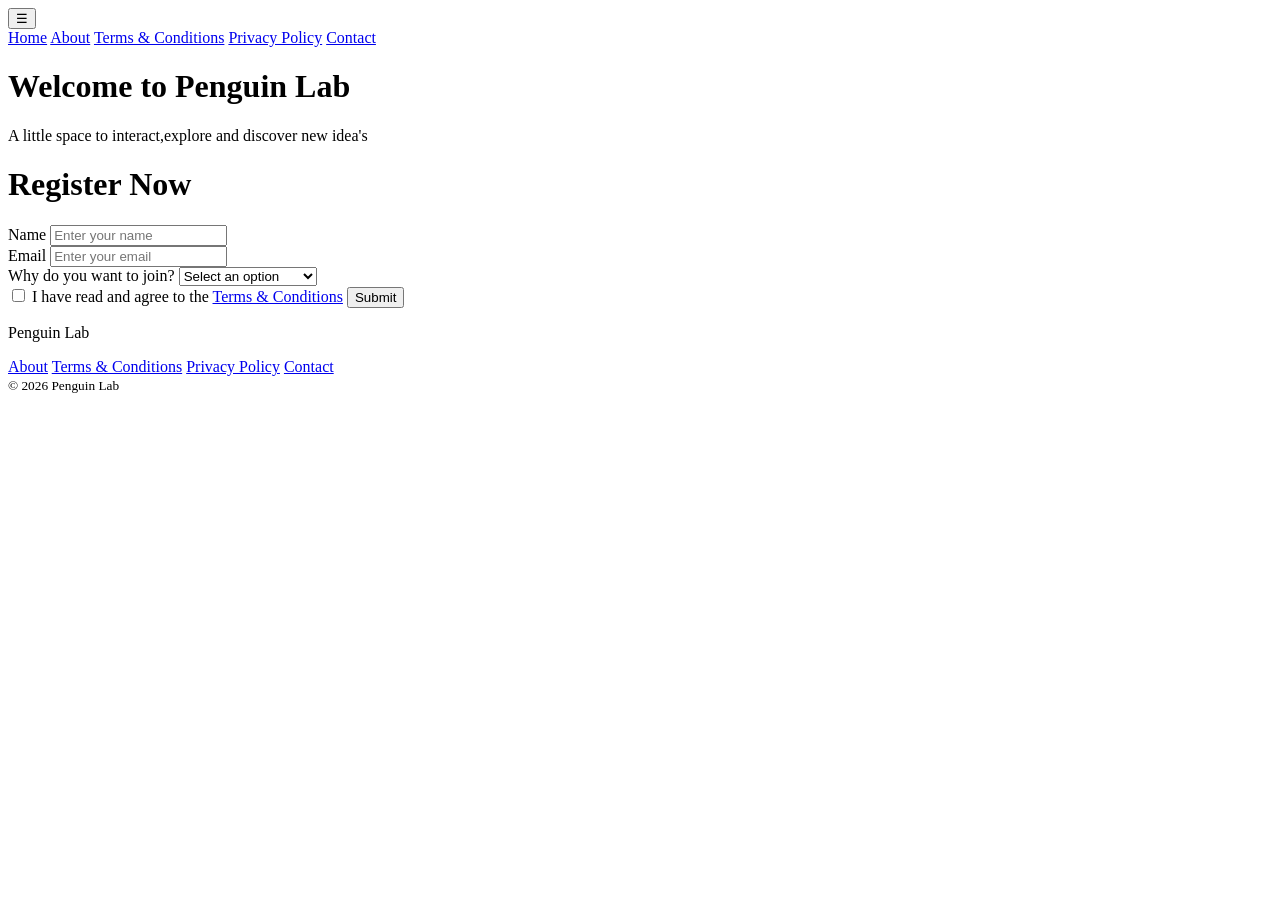
==== index.html @ 697fa733 "Add files via upload" ====
<!DOCTYPE html> 
<html lang="en">
<head>
  <meta charset="UTF-8">
  <meta name="viewport" content="width=device-width, initial-scale=1.0">
  <link rel="stylesheet" href="css/index.css">
  <title>My project</title>
</head>
<body class="home-page">

 <nav class="navbar">
  <button class="menu-button" onclick="toggleMenu()">☰</button>

  <div class="menu-links" id="menuLinks">
    <a href="index.html">Home</a>
    <a href="about.html">About</a>
    <a href="terms.html">Terms & Conditions</a>
    <a href="privacy.html">Privacy Policy</a>
    <a href="contact.html">Contact</a>
  </div>
</nav>
  
  <header>
    <h1>Welcome to Penguin Lab</h1>
    <p>A little space to interact,explore and discover new idea's</p>
  </header>
  
  <main class="register-card">
    <h1>Register Now</h1>
     <form>

      <div class="form-group">
        <label for="name">Name</label>
        <input
          type="text"
          id="name"
          name="name"
          placeholder="Enter your name"
          required
        >
      </div>

      <div class="form-group">
        <label for="email">Email</label>
        <input
          type="email"
          id="email"
          name="email"
          placeholder="Enter your email"
          required
        >
      </div>

      <div class="form-group">
        <label for="reason">Why do you want to join?</label>

        <select id="reason" name="reason">
          <option value="">Select an option</option>
          <option value="learning">Learning</option>
          <option value="exploring">Just exploring</option>
          <option value="curiosity">Curiosity</option>
          <option value="looking-around">Just looking around</option>
          <option value="other">Other</option>
        </select>
      </div>
       
      <label class="terms-check">
  <input type="checkbox" required>
  I have read and agree to the
  <a href="terms.html">Terms & Conditions</a>
</label>

      <button type="submit">Submit</button>

    </form>
  </main>
  <div class="hole"></div>
  <div class="penguin">

  <div class="body">
    <div class="tummy"></div>
  </div>

  <div class="wing left"></div>
  <div class="wing right"></div>

  <div class="head">
    <div class="face">
      <div class="eye left"></div>
      <div class="eye right"></div>
      <div class="beak"></div>
    </div>
  </div>

  <div class="foot left"></div>
  <div class="foot right"></div>

</div>
  <footer>
  <p>Penguin Lab</p>

  <div class="footer-links">
    <a href="about.html">About</a>
    <a href="terms.html">Terms & Conditions</a>
    <a href="privacy.html">Privacy Policy</a>
    <a href="contact.html">Contact</a>
  </div>

  <small>© 2026 Penguin Lab</small>
</footer>
  <script>
  setTimeout(() => {
    document.body.classList.remove("home-page");
  }, 11000);
</script>
  <script>
  function toggleMenu() {
    document.getElementById("menuLinks").classList.toggle("show");
  }
</script>
</body>
</html>
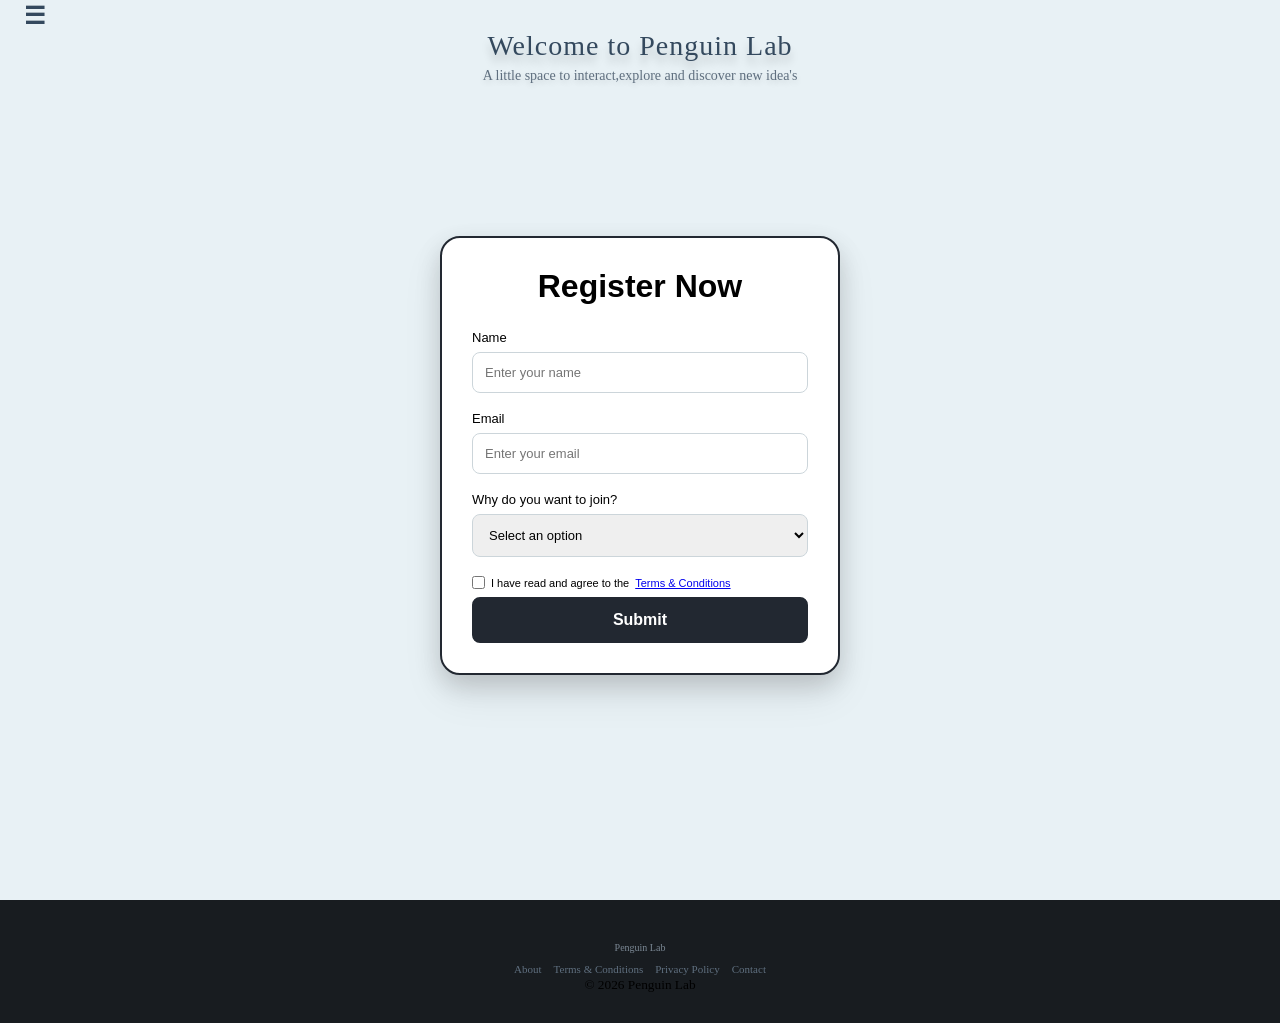
==== commit c91a6625: "Add files via upload" ====
--- a/index.html
+++ b/index.html
@@ -3,7 +3,7 @@
 <head>
   <meta charset="UTF-8">
   <meta name="viewport" content="width=device-width, initial-scale=1.0">
-  <link rel="stylesheet" href="css/index.css">
+  <link rel="stylesheet" href="style.css">
   <title>My project</title>
 </head>
 <body class="home-page">
--- a/style.css
+++ b/style.css
@@ -0,0 +1,548 @@
+@import url('https://fonts.googleapis.com/css2?family=Poppins:wght@400;500;600;700&display=swap');
+@import url('https://fonts.googleapis.com/css2?family=Playfair+Display:wght@300;400&display=swap');
+
+* {
+  box-sizing: border-box;
+}
+
+body {
+  margin: 0;
+  min-height: 100vh;
+
+  display: flex;
+  justify-content: center;
+  align-items: center;
+  
+  background: #e8f1f5;
+  font-family: 'Poppins', sans-serif;
+}
+
+.home-page {
+  overflow: hidden;
+}
+
+.navbar {
+  position: absolute;
+  top: -10px;
+  left: 35px;
+  z-index: 100;
+  opacity: 0;
+  animation: menuAppear 1s ease-out 6.5s forwards; 
+  transform: translateX(-50%);
+}
+
+@keyframes menuAppear {
+  from {
+    opacity: 0;
+  }
+
+  to {
+    opacity: 1;
+  }
+}
+
+footer {
+  position: absolute;
+  top: 100vh;
+  width: 100%;
+  box-sizing: border-box;
+  background: #181c20;
+  text-align: center;
+  padding: 30px 10px;
+  font-family: 'Playfair Display', serif;
+}
+
+.footer-links {
+  display: flex;
+  justify-content: center;
+  flex-wrap: wrap;
+  gap: 12px;
+}
+
+.footer-links a {
+  text-decoration: none;
+  font-size: 11px;
+  color: #5f6f7f;
+}
+
+.footer-links a:hover {
+  color: #34495e;
+}
+
+footer p {
+  margin-top: 12px;
+  font-size: 10px;
+  color: #7a8793;
+}
+
+.menu-button {
+  background: none;
+  border: none;
+  font-size: 24px;
+  cursor: pointer;
+  color: #34495e;
+}
+
+.menu-links {
+  display: none;
+  flex-direction: column;
+  gap: 10px;
+  position: absolute;
+  left: 35px;
+  top: 0;
+  
+  margin-top: 8px;
+  padding: 12px;
+
+  background: white;
+  border-radius: 12px;
+
+  box-shadow: 0 8px 20px rgba(0, 0, 0, 0.12);
+}
+
+.menu-links a {
+  text-decoration: none;
+  font-family: 'Playfair Display', serif;
+  font-size: 12px;
+  color: #5f6f7f;
+}
+
+.menu-links a:hover {
+  color: #34495e;
+}
+
+.menu-links.show {
+  display: flex;
+}
+
+header {
+  text-align: center;
+  position: absolute;
+  top: 30px;
+  left: 50%;
+  transform: translateX(-50%);
+  width: 90%;
+  opacity: 0;
+  animation: headerFade 1.5s ease-in-out 8.5s forwards;
+}
+
+header h1 {
+  font-family: 'Playfair Display', serif;
+  font-size: 28px;
+  font-weight: 300;
+  margin: 0 0 4px;
+  letter-spacing: 1px;
+  text-shadow: 0 8px 8px rgba(0, 0, 0, 0.18);
+  color: #34495e;
+  
+}
+
+@keyframes headerFade {
+  from {
+    opacity: 0;
+  }
+
+  to {
+    opacity: 1;
+  }
+}
+
+header p {
+  font-family: 'Playfair Display', serif;
+  font-size: 14px;
+  font-weight: 300;
+  margin: 0;
+  line-height: 1.4;
+  text-shadow: 0 3px 6px rgba(0, 0, 0, 0.14);
+  color: #5f6f7f;
+  opacity: 0;
+  animation: headerFade 1.5s ease-in-out 9.3s forwards;
+}
+
+.form-group label {
+  font-size: 13px;
+  font-weight: 400;
+}
+
+.form-group input,
+.form-group select {
+  font-size: 13px;
+}
+
+.terms-check {
+  display: inline-flex;
+  align-items: center;
+  gap: 6px;
+  font-size: 11px;
+  font-weight: 400;
+  line-height: 1.3;
+}
+
+.terms-check input {
+  margin: 0;
+  width: 13px;
+  height: 13px;
+  flex-shrink: 0;
+}
+
+.terms-check a {
+  font-size: 11px;
+}
+
+.register-card {
+  width: 90%;
+  max-width: 400px;
+
+  padding: 30px;
+
+  background: white;
+
+  border: 2px solid #222831;
+  border-radius: 20px;
+
+  box-shadow:
+    0 10px 25px rgba(0, 0, 0, 0.15),
+    0 20px 40px rgba(0, 0, 0, 0.08);
+
+  position: absolute;
+
+  left: 50%;
+  bottom: -500px;
+
+  transform: translateX(-50%);
+
+  animation: cardPop 1s ease-out 6.5s forwards;
+
+  overflow: hidden;
+}
+
+.register-card::after {
+  content: "";
+
+  position: absolute;
+
+  top: -50%;
+  left: -100%;
+
+  width: 45%;
+  height: 200%;
+
+  background: linear-gradient(
+    120deg,
+    transparent,
+    rgba(255, 255, 255, 0.08),
+    rgba(180, 140, 255, 0.18),
+    rgba(120, 200, 255, 0.16),
+    rgba(255, 180, 220, 0.15),
+    rgba(255, 255, 255, 0.08),
+    transparent
+  );
+
+  transform: rotate(20deg);
+
+  pointer-events: none;
+
+  animation: rainbowShimmer 2.2s ease-in-out 7.5s forwards;
+}
+
+@keyframes rainbowShimmer {
+
+  from {
+    left: -100%;
+  }
+
+  to {
+    left: 150%;
+  }
+
+}
+
+@keyframes cardPop {
+
+  0% {
+    bottom: -500px;
+    transform: translateX(-50%) scale(0.8);
+  }
+
+  65% {
+    bottom: 25%;
+    transform: translateX(-50%) scale(1.05);
+  }
+
+  80% {
+    bottom: 27%;
+    transform: translateX(-50%) scale(0.98);
+  }
+
+  90% {
+    bottom: 24%;
+    transform: translateX(-50%) scale(1.01);
+  }
+
+  100% {
+    bottom: 25%;
+    transform: translateX(-50%) scale(1);
+  }
+
+}
+
+h1 {
+  text-align: center;
+  margin-top: 0;
+  margin-bottom: 25px;
+}
+
+label {
+  display: block;
+  margin-bottom: 7px;
+  font-weight: bold;
+}
+
+input,
+select {
+  width: 100%;
+  padding: 12px;
+  margin-bottom: 18px;
+
+  border: 1px solid #ccd5da;
+  border-radius: 8px;
+
+  font-size: 15px;
+}
+
+button {
+  width: 100%;
+  padding: 12px;
+
+  border: 2px solid #222831;
+  border-radius: 8px;
+
+  background: #222831;
+  color: white;
+
+  font-size: 16px;
+  font-weight: bold;
+
+  cursor: pointer;
+}
+
+.hole {
+  position: absolute;
+
+  bottom: 40px;
+  left: 50%;
+
+  width: 90px;
+  height: 25px;
+
+  transform: translateX(-50%);
+
+  background: #17191c;
+
+  border-radius: 50%;
+
+  box-shadow:
+    0 8px 12px rgba(0, 0, 0, 0.25);
+
+  animation: holeExpand 0.5s ease-out 6s forwards, holeDisappear 0.3s ease-out 7.3s forwards;
+}
+
+@keyframes holeExpand {
+
+  0% {
+    transform: translateX(-50%) scale(1);
+  }
+
+  50% {
+    transform: translateX(-50%) scale(1.3);
+  }
+
+  100% {
+    transform: translateX(-50%) scale(1);
+  }
+
+}
+
+@keyframes holeDisappear {
+
+  from {
+    opacity: 1;
+    transform: translateX(-50%) scale(1);
+  }
+
+  to {
+    opacity: 0;
+    transform: translateX(-50%) scale(0);
+  }
+
+}
+
+.penguin {
+  position: absolute;
+
+  width: 170px;
+  height: 100px;
+
+  left: -130px;
+  bottom: 10px;
+
+  transform: scale(0.55);
+  transform-origin: center;
+
+  animation: penguinSlide 4s ease-out forwards, enterHole 2s ease-in 4s forwards;
+}
+
+@keyframes penguinSlide {
+  from {
+    left: -130px;
+  }
+
+  to {
+    left: 30px;
+  }
+}
+
+@keyframes enterHole {
+
+  0% {
+    left: 30px;
+    opacity: 1;
+  }
+
+  80% {
+    left: calc(50% - 45px);
+    opacity: 0;
+  }
+
+  100% {
+    left: calc(50% - 45px);
+    opacity: 0;
+  }
+}
+
+.penguin .body {
+  position: absolute;
+
+  width: 105px;
+  height: 65px;
+
+  left: 20px;
+  top: 20px;
+
+  background: #222;
+  border-radius: 45% 50% 45% 50%;
+}
+
+.penguin .tummy {
+  display: none;
+}
+
+.penguin .head {
+  position: absolute;
+
+  width: 62px;
+  height: 62px;
+
+  left: 100px;
+  top: 5px;
+
+  background: #222;
+
+  border-radius: 50%;
+}
+
+.penguin .face {
+  position: absolute;
+
+  width: 44px;
+  height: 38px;
+
+  left: 8px;
+  top: 12px;
+
+  background: #f5f5f5;
+  border-radius: 50%;
+}
+
+.penguin .eye {
+  position: absolute;
+
+  width: 7px;
+  height: 7px;
+
+  top: 10px;
+
+  background: #111;
+  border-radius: 50%;
+}
+
+.penguin .eye.left {
+  left: 28px;
+}
+
+.penguin .eye.right {
+  display: none;
+}
+
+.penguin .beak {
+  position: absolute;
+
+  width: 0;
+  height: 0;
+
+  right: -12px;
+  top: 21px;
+
+  border-top: 7px solid transparent;
+  border-bottom: 7px solid transparent;
+  border-left: 14px solid orange;
+  transform: rotate(-90deg);
+}
+
+.penguin .wing {
+  position: absolute;
+
+  width: 50px;
+  height: 22px;
+
+  background: #111;
+
+  border-radius: 50%;
+}
+
+.penguin .wing.left {
+  left: 35px;
+  top: 53px;
+
+  transform: rotate(15deg);
+}
+
+.penguin .wing.right {
+  left: 70px;
+  top: 53px;
+
+  transform: rotate(-15deg);
+}
+
+.penguin .foot {
+  position: absolute;
+
+  width: 30px;
+  height: 13px;
+
+  background: orange;
+
+  border-radius: 50%;
+}
+
+.penguin .foot.left {
+  left: 5px;
+  top: 55px;
+  transform:rotate(-20deg);
+}
+
+.penguin .foot.right {
+  left: 25px;
+  top: 60px;
+  transform: rotate(-15deg);
+}
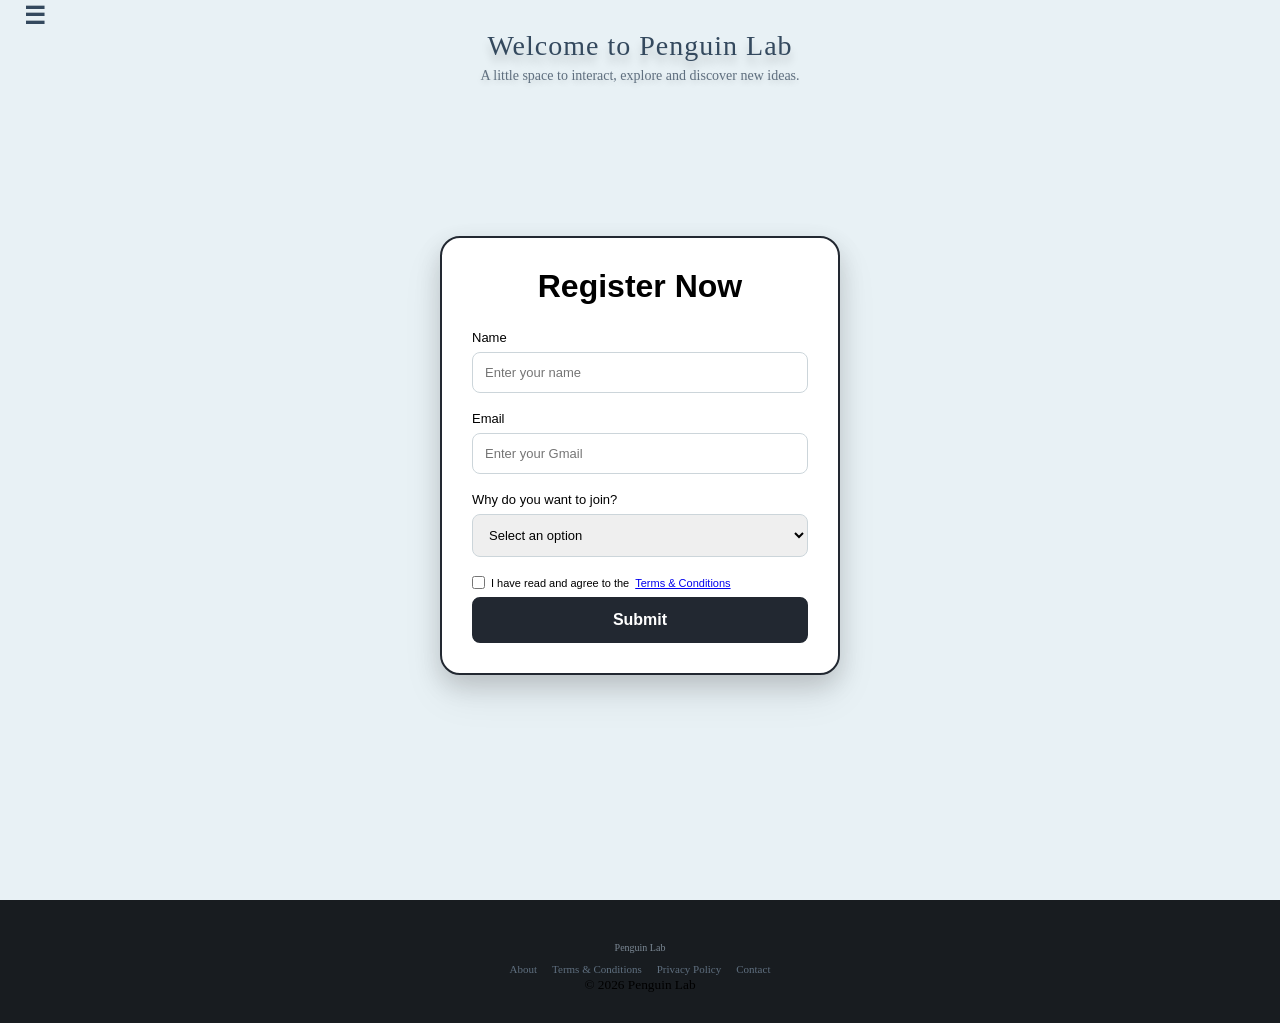
==== commit 09a3edff: "Add files via upload" ====
--- a/index.html
+++ b/index.html
@@ -1,122 +1,643 @@
-<!DOCTYPE html> 
+<!DOCTYPE html>
 <html lang="en">
+
 <head>
   <meta charset="UTF-8">
   <meta name="viewport" content="width=device-width, initial-scale=1.0">
+
   <link rel="stylesheet" href="style.css">
-  <title>My project</title>
+
+  <title>Penguin Lab</title>
 </head>
+
 <body class="home-page">
 
- <nav class="navbar">
-  <button class="menu-button" onclick="toggleMenu()">☰</button>
-
-  <div class="menu-links" id="menuLinks">
-    <a href="index.html">Home</a>
-    <a href="about.html">About</a>
-    <a href="terms.html">Terms & Conditions</a>
-    <a href="privacy.html">Privacy Policy</a>
-    <a href="contact.html">Contact</a>
-  </div>
-</nav>
-  
+  <!-- NAVIGATION -->
+  <nav class="navbar">
+
+    <button class="menu-button" id="menuButton">
+      ☰
+    </button>
+
+    <div class="menu-links" id="menuLinks">
+
+      <a href="index.html">Home</a>
+      <a href="about.html">About</a>
+      <a href="terms.html">Terms &amp; Conditions</a>
+      <a href="privacy.html">Privacy Policy</a>
+      <a href="contact.html">Contact</a>
+
+    </div>
+
+  </nav>
+
+
+  <!-- INTRO HEADER -->
   <header>
+
     <h1>Welcome to Penguin Lab</h1>
-    <p>A little space to interact,explore and discover new idea's</p>
+
+    <p>
+      A little space to interact, explore and discover new ideas.
+    </p>
+
   </header>
-  
+
+
+  <!-- REGISTRATION CARD -->
   <main class="register-card">
+
     <h1>Register Now</h1>
-     <form>
-
+
+    <form id="registrationForm">
+
+      <!-- NAME -->
       <div class="form-group">
-        <label for="name">Name</label>
+
+        <label for="name">
+          Name
+        </label>
+
         <input
           type="text"
           id="name"
           name="name"
           placeholder="Enter your name"
+          minlength="4"
           required
         >
+
       </div>
 
+
+      <!-- EMAIL -->
       <div class="form-group">
-        <label for="email">Email</label>
+
+        <label for="email">
+          Email
+        </label>
+
         <input
           type="email"
           id="email"
           name="email"
-          placeholder="Enter your email"
+          placeholder="Enter your Gmail"
+          pattern="[a-zA-Z0-9._%+-]+@gmail\.com"
+          title="Please enter a valid Gmail address"
           required
         >
+
       </div>
 
+
+      <!-- REASON -->
       <div class="form-group">
-        <label for="reason">Why do you want to join?</label>
+
+        <label for="reason">
+          Why do you want to join?
+        </label>
 
         <select id="reason" name="reason">
-          <option value="">Select an option</option>
-          <option value="learning">Learning</option>
-          <option value="exploring">Just exploring</option>
-          <option value="curiosity">Curiosity</option>
-          <option value="looking-around">Just looking around</option>
-          <option value="other">Other</option>
+
+          <option value="">
+            Select an option
+          </option>
+
+          <option value="learning">
+            Learning
+          </option>
+
+          <option value="exploring">
+            Just exploring
+          </option>
+
+          <option value="curiosity">
+            Curiosity
+          </option>
+
+          <option value="looking-around">
+            Just looking around
+          </option>
+
+          <option value="other">
+            Other
+          </option>
+
         </select>
+
       </div>
-       
+
+
+      <!-- TERMS -->
       <label class="terms-check">
-  <input type="checkbox" required>
-  I have read and agree to the
-  <a href="terms.html">Terms & Conditions</a>
-</label>
-
-      <button type="submit">Submit</button>
+
+        <input type="checkbox" required>
+
+        I have read and agree to the
+        <a href="terms.html">
+          Terms &amp; Conditions
+        </a>
+
+      </label>
+
+
+      <!-- SUBMIT -->
+      <button type="submit">
+        Submit
+      </button>
 
     </form>
+
   </main>
+
+
+  <!-- ENTRY SCREEN -->
+  <section class="entry-screen" id="entryScreen">
+
+    <div class="entry-message">
+
+      <h2>
+        You made it in. 👀
+      </h2>
+
+      <p>
+        Getting things ready...
+      </p>
+
+      <div class="loading-dots">
+
+        <span></span>
+        <span></span>
+        <span></span>
+
+      </div>
+
+    </div>
+
+  </section>
+
+
+  <!-- LAB SCREEN -->
+  <section class="lab-screen" id="labScreen">
+
+<div class="penguin-bubble bubble-one">
+  👀 There's more to discover...
+</div>
+
+<div class="penguin-bubble bubble-two">
+  🐧 Keep looking...
+</div>
+
+<div class="penguin-bubble bubble-three">
+  💭 You never know what you'll find.
+</div>
+
+<div class="penguin-bubble bubble-four">
+  🔎 Did you notice that?
+</div>
+
+<div class="penguin-bubble bubble-five">
+  🌍 The world is stranger than it looks.
+</div>
+
+<div class="penguin-bubble bubble-six">
+  🤔 I wonder what we'll find next.
+</div>
+
+<div class="penguin-bubble bubble-seven">
+  🐧 Don't scroll too fast!
+</div>
+
+<div class="penguin-bubble bubble-eight">
+  👀 Okay... this one is interesting.
+</div>
+    
+    <div class="lab-content">
+
+
+      <!-- LAB PENGUIN -->
+      <div class="lab-penguin">
+
+        <div class="lab-penguin-body">
+
+          <div class="lab-penguin-tummy"></div>
+
+        </div>
+
+
+        <div class="lab-penguin-wing"></div>
+
+
+        <div class="lab-penguin-head">
+
+          <div class="lab-penguin-face">
+
+            <div class="lab-penguin-eye left"></div>
+
+            <div class="lab-penguin-eye right"></div>
+
+            <div class="lab-penguin-beak"></div>
+
+          </div>
+
+        </div>
+
+
+        <div class="lab-penguin-foot left"></div>
+
+        <div class="lab-penguin-foot right"></div>
+
+
+        <!-- PENGUIN MESSAGE -->
+        <div class="penguin-message">
+
+          <span>
+            Come take a look... 👀
+          </span>
+
+        </div>
+
+      </div>
+
+
+      <!-- LAB INTRO -->
+      <h1>
+        Welcome to Penguin Lab
+      </h1>
+
+
+      <p>
+        There’s more to the world than we notice at first glance.
+        Some things are strange. Some are disappearing.
+        Some are hiding in plain sight.
+      </p>
+
+
+      <p>
+        Take a look around. You might discover something
+        you never knew existed.
+      </p>
+
+
+      <!-- SLIDER TITLE -->
+      <h2>
+        A glimpse inside the Lab...
+      </h2>
+
+
+      <!-- IMAGE SLIDER -->
+      <div class="lab-slider">
+
+        <div class="slides-track">
+
+
+          <!-- IMAGE 1 -->
+          <div class="slide">
+
+            <img
+              src="images/image1.jpg"
+              alt="A glimpse into the natural world"
+            >
+
+          </div>
+
+
+          <!-- IMAGE 2 -->
+          <div class="slide">
+
+            <img
+              src="images/image2.jpg"
+              alt="A glimpse into the natural world"
+            >
+
+          </div>
+
+
+          <!-- IMAGE 3 -->
+          <div class="slide">
+
+            <img
+              src="images/image3.jpg"
+              alt="A glimpse into language and culture"
+            >
+
+          </div>
+
+
+          <!-- IMAGE 4 -->
+          <div class="slide">
+
+            <img
+              src="images/image4.jpg"
+              alt="Antikythera mechanism"
+            >
+
+          </div>
+
+
+          <!-- IMAGE 5 -->
+          <div class="slide">
+
+            <img
+              src="images/image5.jpg"
+              alt="A glimpse inside Penguin Lab"
+            >
+
+          </div>
+
+
+          <!-- DUPLICATE IMAGE 1 FOR SEAMLESS SLIDER -->
+          <div class="slide">
+
+            <img
+              src="images/image1.jpg"
+              alt="A glimpse into the natural world"
+            >
+
+          </div>
+
+
+        </div>
+
+      </div>
+
+
+      <!-- DISCOVERY SECTION -->
+      <section class="discover-section">
+
+
+        <h2>
+          What will you discover?
+        </h2>
+
+
+        <p class="discover-intro">
+          The world is full of things that are easy to overlook.
+          Look a little closer and you might find something extraordinary.
+        </p>
+
+
+  <div class="discovery-categories">
+
+
+          <!-- NATURE -->
+   <div class="discovery-card">
+
+    <img src="images/image1.jpg"
+             alt="A mysterious cave"
+            >
+
+
+            <div class="discovery-info">
+
+              <h3>
+                Nature
+              </h3>
+
+
+              <p class="discovery-tagline">
+                The world has secrets.
+              </p>
+
+
+              <p>
+                Strange creatures, hidden places, unusual ecosystems,
+                and natural phenomena that seem almost impossible.
+              </p>
+
+
+        <button onclick="window.location.href='nature.html'">
+  Explore Nature
+</button>
+
+            </div>
+
+          </div>
+
+
+          <!-- LANGUAGES -->
+          <div class="discovery-card">
+
+            <img
+              src="images/image5.jpg"
+              alt="Language and culture"
+            >
+
+
+            <div class="discovery-info">
+
+              <h3>
+                Languages
+              </h3>
+
+
+              <p class="discovery-tagline">
+                Every language carries a world.
+              </p>
+
+
+              <p>
+                Discover disappearing languages, unusual writing systems,
+                fascinating words, and the stories languages carry.
+              </p>
+
+
+    <button onclick="window.location.href='languages.html'">
+  Explore Languages
+</button>
+
+            </div>
+
+          </div>
+
+
+          <!-- MYSTERIES & INVENTIONS -->
+          <div class="discovery-card">
+
+            <img
+              src="images/image2.jpg"
+              alt="The Antikythera mechanism"
+            >
+
+
+            <div class="discovery-info">
+
+              <h3>
+                Mysteries &amp; Inventions
+              </h3>
+
+
+              <p class="discovery-tagline">
+                Someone actually built this.
+              </p>
+
+
+              <p>
+                Explore ancient technology, forgotten inventions,
+                mysterious objects, and discoveries that raise questions.
+              </p>
+
+
+  <button onclick="window.location.href='mysteries.html'">
+  Explore Mysteries
+</button>
+
+            </div>
+
+          </div>
+    <div class="discovery-card">
+  <img src="images/image3.jpg" alt="A hidden place">
+
+  <div class="discovery-info">
+    <h3>Hidden Places</h3>
+
+    <p class="discovery-tagline">
+      Some places are easier to miss than you think.
+    </p>
+
+    <p>
+      Explore forgotten places, secret corners of the world,
+      unusual landscapes, and locations hiding in plain sight.
+    </p>
+
+    <button onclick="window.location.href='hidden.html'">
+      Explore Hidden Places
+    </button>
+  </div>
+</div>
+
+
+<div class="discovery-card">
+  <img src="images/image4.jpg" alt="The human mind">
+
+  <div class="discovery-info">
+    <h3>Human Mind</h3>
+
+    <p class="discovery-tagline">
+      Your mind does more than you realize.
+    </p>
+
+    <p>
+      Discover fascinating things about memory, perception,
+      emotions, habits, and the strange ways our minds work.
+    </p>
+
+    <button onclick="window.location.href='mind.html'">
+      Explore Human Mind
+    </button>
+  </div>
+</div>  
+
+        </div>
+
+      </section>
+
+      <section class="why-lab">
+
+  <h2>Why Penguin Lab?</h2>
+
+  <p>
+    Penguin Lab is a little space for curious minds.
+    A place to pause, look closer, and discover things
+    that are easy to miss in everyday life.
+  </p>
+
+  <p>
+    From hidden corners of nature to languages that are
+    slowly disappearing and inventions that make us wonder,
+    there's always something worth exploring.
+  </p>
+
+  <p>
+    You don't need to know everything.
+    Just be curious enough to look.
+  </p>
+
+</section>
+
+    </div>
+
+  </section>
+
+
+  <!-- INTRO PENGUIN -->
   <div class="hole"></div>
+
+
   <div class="penguin">
 
-  <div class="body">
-    <div class="tummy"></div>
+    <div class="body">
+
+      <div class="tummy"></div>
+
+    </div>
+
+
+    <div class="wing left"></div>
+
+    <div class="wing right"></div>
+
+
+    <div class="head">
+
+      <div class="face">
+
+        <div class="eye left"></div>
+
+        <div class="eye right"></div>
+
+        <div class="beak"></div>
+
+      </div>
+
+    </div>
+
+
+    <div class="foot left"></div>
+
+    <div class="foot right"></div>
+
   </div>
 
-  <div class="wing left"></div>
-  <div class="wing right"></div>
-
-  <div class="head">
-    <div class="face">
-      <div class="eye left"></div>
-      <div class="eye right"></div>
-      <div class="beak"></div>
+
+  <!-- FOOTER -->
+  <footer>
+
+    <p>
+      Penguin Lab
+    </p>
+
+
+    <div class="footer-links">
+
+      <a href="about.html">
+        About
+      </a>
+
+      <a href="terms.html">
+        Terms &amp; Conditions
+      </a>
+
+      <a href="privacy.html">
+        Privacy Policy
+      </a>
+
+      <a href="contact.html">
+        Contact
+      </a>
+
     </div>
-  </div>
-
-  <div class="foot left"></div>
-  <div class="foot right"></div>
-
-</div>
-  <footer>
-  <p>Penguin Lab</p>
-
-  <div class="footer-links">
-    <a href="about.html">About</a>
-    <a href="terms.html">Terms & Conditions</a>
-    <a href="privacy.html">Privacy Policy</a>
-    <a href="contact.html">Contact</a>
-  </div>
-
-  <small>© 2026 Penguin Lab</small>
-</footer>
-  <script>
-  setTimeout(() => {
-    document.body.classList.remove("home-page");
-  }, 11000);
-</script>
-  <script>
-  function toggleMenu() {
-    document.getElementById("menuLinks").classList.toggle("show");
-  }
-</script>
+
+
+    <small>
+      © 2026 Penguin Lab
+    </small>
+
+  </footer>
+
+
+  <!-- JAVASCRIPT -->
+  <script src="script.js"></script>
+
 </body>
 </html>
--- a/style.css
+++ b/style.css
@@ -21,6 +21,8 @@
   overflow: hidden;
 }
 
+
+
 .navbar {
   position: absolute;
   top: -10px;
@@ -41,6 +43,139 @@
   }
 }
 
+.lab-content {
+  display: none;
+  text-align: center;
+  padding: 40px 20px;
+}
+.entry-screen {
+  display: none;
+  position: fixed;
+  inset: 0;
+  z-index: 9999;
+  background: #e8f1f5;
+  align-items: center;
+  justify-content: center;
+  text-align: center;
+}
+
+.entry-message {
+  padding: 20px;
+}
+
+.entry-message h2 {
+  margin-bottom: 10px;
+}
+
+.entry-message p {
+  margin-bottom: 20px;
+}
+
+.loading-dots {
+  display: flex;
+  justify-content: center;
+  gap: 7px;
+}
+
+.loading-dots span {
+  width: 8px;
+  height: 8px;
+  background: #222831;
+  border-radius: 50%;
+  animation: loading 1.2s infinite ease-in-out;
+}
+
+.loading-dots span:nth-child(2) {
+  animation-delay: 0.2s;
+}
+
+.loading-dots span:nth-child(3) {
+  animation-delay: 0.4s;
+}
+
+.lab-screen {
+  display: none;
+  position: fixed;
+  inset: 0;
+  z-index: 9998;
+  background: #e8f1f5;
+  text-align: center;
+  overflow-y: auto;
+}
+
+.lab-content {
+  display: block;
+  max-width: 600px;
+  margin: 0 auto;
+  padding: 70px 20px;
+  text-align: center;
+}
+
+.lab-content h1 {
+  font-family: 'Playfair Display', serif;
+  font-size: 28px;
+  font-weight: 300;
+  letter-spacing: 1px;
+  color: #34495e;
+  margin-bottom: 12px;
+}
+
+.lab-content p {
+  font-family: 'Playfair Display', serif;
+  font-size: 13px;
+  font-weight: 300;
+  line-height: 1.5;
+  color: #5f6f7f;
+  margin: 5px 0;
+}
+
+.lab-content h2 {
+  font-family: 'Playfair Display', serif;
+  font-size: 16px;
+  font-weight: 300;
+  letter-spacing: 0.5px;
+  color: #34495e;
+  margin-top: 35px;
+}
+.lab-slider {
+  width: 90%;
+  max-width: 500px;
+  height: 280px;
+  margin: 25px auto;
+  overflow: hidden;
+  border-radius: 16px;
+}
+
+.slides-track {
+  display: flex;
+  width: 600%;
+  height: 100%;
+  transition: transform 0.8s ease-in-out;
+}
+
+.slide {
+  width: 16.6667%;
+  height: 100%;
+  flex-shrink: 0;
+}
+
+.slide img {
+  width: 100%;
+  height: 100%;
+  object-fit: cover;
+  display: block;
+}
+@keyframes loading {
+  0%, 80%, 100% {
+    transform: scale(0.6);
+    opacity: 0.4;
+  }
+
+  40% {
+    transform: scale(1);
+    opacity: 1;
+  }
+}
 footer {
   position: absolute;
   top: 100vh;
@@ -56,7 +191,7 @@
   display: flex;
   justify-content: center;
   flex-wrap: wrap;
-  gap: 12px;
+  gap:15px;
 }
 
 .footer-links a {
@@ -88,7 +223,7 @@
   flex-direction: column;
   gap: 10px;
   position: absolute;
-  left: 35px;
+  left: 35x;
   top: 0;
   
   margin-top: 8px;
@@ -97,7 +232,8 @@
   background: white;
   border-radius: 12px;
 
-  box-shadow: 0 8px 20px rgba(0, 0, 0, 0.12);
+  box-shadow: 0 8px 20px rgba(0, 0, 0, 0.12
+  );
 }
 
 .menu-links a {
@@ -545,4 +681,455 @@
   left: 25px;
   top: 60px;
   transform: rotate(-15deg);
+}
+
+.lab-penguin {
+  position: relative;
+  width: 110px;
+  height: 105px;
+  margin: -50px auto 0;
+  transform: scale(0.7);
+}
+
+/* Body */
+.lab-penguin-body {
+  position: absolute;
+  width: 75px;
+  height: 90px;
+  background: #17191c;
+  border-radius: 50% 50% 45% 45%;
+  left: 18px;
+  top: 30px;
+}
+
+/* White tummy */
+.lab-penguin-tummy {
+  position: absolute;
+  width: 48px;
+  height: 62px;
+  background: white;
+  border-radius: 50%;
+  left: 13px;
+  top: 20px;
+}
+
+/* Head */
+.lab-penguin-head {
+  position: absolute;
+  width: 70px;
+  height: 65px;
+  background: #17191c;
+  border-radius: 50%;
+  left: 20px;
+  top: 0;
+}
+
+/* Face */
+.lab-penguin-face {
+  position: absolute;
+  width: 55px;
+  height: 45px;
+  background: white;
+  border-radius: 50%;
+  left: 7px;
+  top: 12px;
+}
+
+/* Eyes */
+.lab-penguin-eye {
+  position: absolute;
+  width: 6px;
+  height: 6px;
+  background: #17191c;
+  border-radius: 50%;
+  top: 15px;
+}
+
+.lab-penguin-eye.left {
+  left: 15px;
+}
+
+.lab-penguin-eye.right {
+  right: 15px;
+}
+
+/* Beak */
+.lab-penguin-beak {
+  position: absolute;
+  width: 0;
+  height: 0;
+  border-left: 6px solid transparent;
+  border-right: 6px solid transparent;
+  border-top: 9px solid #e6a23c;
+  left: 21px;
+  top: 24px;
+}
+
+
+.lab-penguin-wing {
+  position: absolute;
+  width: 22px;
+  height: 55px;
+  background: #17191c;
+  border-radius: 50%;
+  left: 75px;
+  top: 15px;
+  transform-origin: bottom center;
+  transform: rotate(-25deg);
+  animation: penguinWave 2.5s ease-in-out infinite;
+}
+
+@keyframes penguinWave {
+  0%, 100% {
+    transform: rotate(25deg);
+  }
+
+  50% {
+    transform: rotate(55deg);
+  }
+}
+
+.lab-penguin-foot {
+  position: absolute;
+  width: 30px;
+  height: 12px;
+  background: #e6a23c;
+  border-radius: 50%;
+  top: 112px;
+}
+
+.lab-penguin-foot.left {
+  left: 25px;
+}
+
+.lab-penguin-foot.right {
+  right: 25px;
+}
+
+.penguin-message {
+  position: absolute;
+  top: 10px;
+  left: 75px;
+  width: 125px;
+  padding: 8px 12px;
+  background: white;
+  border-radius: 50%;
+  font-family: 'Playfair Display', serif;
+  font-size: 11px;
+  font-weight: 300;
+  color: #5f6f7f;
+  text-align: center;
+  box-shadow: 0 4px 12px rgba(0, 0, 0, 0.08);
+  z-index: 10;
+
+  opacity: 0;
+  animation: thoughtBlink 3s ease-in-out infinite;
+}
+@keyframes thoughtBlink {
+  0%, 65% {
+    opacity: 0;
+    transform: scale(0.8);
+  }
+
+  75%, 90% {
+    opacity: 1;
+    transform: scale(1);
+  }
+
+  100% {
+    opacity: 0;
+    transform: scale(0.8);
+  }
+}
+
+.discover-section {
+  margin-top: 50px;
+  padding-bottom: 60px;
+}
+
+.discover-section h2 {
+  font-family: 'Playfair Display', serif;
+  font-size: 20px;
+  font-weight: 300;
+  letter-spacing: 0.5px;
+  color: #34495e;
+  margin-bottom: 8px;
+}
+
+.discover-intro {
+  max-width: 480px;
+  margin: 0 auto 30px;
+}
+
+/* Discovery cards */
+
+.discovery-categories {
+  display: flex;
+  flex-direction: column;
+  gap: 30px;
+}
+
+.discovery-card {
+  width: 100%;
+  background: white;
+  border-radius: 18px;
+  overflow: hidden;
+  box-shadow: 0 8px 20px rgba(0, 0, 0, 0.08);
+  text-align: left;
+}
+
+.discovery-card img {
+  width: 100%;
+  height: 210px;
+  object-fit: cover;
+  display: block;
+}
+
+.discovery-info {
+  padding: 20px;
+}
+
+.discovery-info h3 {
+  font-family: 'Playfair Display', serif;
+  font-size: 20px;
+  font-weight: 400;
+  color: #34495e;
+  margin: 0 0 5px;
+}
+
+.discovery-tagline {
+  font-family: 'Playfair Display', serif;
+  font-size: 12px;
+  font-style: italic;
+  color: #7a8793;
+  margin: 0 0 12px;
+}
+
+.discovery-info p:not(.discovery-tagline) {
+  font-family: 'Playfair Display', serif;
+  font-size: 12px;
+  font-weight: 300;
+  line-height: 1.6;
+  color: #5f6f7f;
+  margin: 0 0 18px;
+}
+
+.discovery-info button {
+  border: 1px solid #34495e;
+  background: transparent;
+  color: #34495e;
+  padding: 8px 14px;
+  border-radius: 20px;
+  font-family: 'Playfair Display', serif;
+  font-size: 11px;
+  cursor: pointer;
+  transition: 0.3s ease;
+}
+
+.discovery-info button:hover {
+  background: #34495e;
+  color: white;
+}
+
+/* =========================
+   NATURE DISCOVERY PAGE
+========================= */
+
+.discovery-page {
+  min-height: 100vh;
+  box-sizing: border-box;
+  padding: 70px 20px 50px;
+  background: #e8f1f5;
+  text-align: center;
+}
+
+.discovery-page h1 {
+  font-family: 'Playfair Display', serif;
+  font-size: 32px;
+  font-weight: 300;
+  letter-spacing: 1px;
+  color: #34495e;
+  margin: 0 0 5px;
+}
+
+.discovery-page .discovery-tagline {
+  font-family: 'Playfair Display', serif;
+  font-size: 14px;
+  font-style: italic;
+  color: #7a8793;
+  margin: 0 0 30px;
+}
+
+.discovery-main-image {
+  width: 100%;
+  max-width: 500px;
+  height: 280px;
+  object-fit: cover;
+  border-radius: 18px;
+  display: block;
+  margin: 0 auto 35px;
+  box-shadow: 0 10px 25px rgba(0, 0, 0, 0.12);
+}
+
+.discovery-page h2 {
+  font-family: 'Playfair Display', serif;
+  font-size: 21px;
+  font-weight: 300;
+  letter-spacing: 0.5px;
+  color: #34495e;
+  margin: 30px 0 10px;
+}
+
+.discovery-page p:not(.discovery-tagline) {
+  max-width: 500px;
+  margin: 0 auto 15px;
+  font-family: 'Playfair Display', serif;
+  font-size: 13px;
+  font-weight: 300;
+  line-height: 1.7;
+  color: #5f6f7f;
+}
+
+.discovery-page button {
+  margin-top: 25px;
+  padding: 9px 17px;
+  border: 1px solid #34495e;
+  border-radius: 20px;
+  background: transparent;
+  color: #34495e;
+  font-family: 'Playfair Display', serif;
+  font-size: 12px;
+  cursor: pointer;
+  transition: 0.3s ease;
+}
+
+.discovery-page button:hover {
+  background: #34495e;
+  color: white;
+}
+/* =========================
+   DID YOU KNOW BOX
+========================= */
+
+.did-you-know {
+  max-width: 500px;
+  margin: 40px auto 20px;
+  padding: 22px;
+  background: rgba(255, 255, 255, 0.65);
+  border: 1px solid rgba(52, 73, 94, 0.2);
+  border-radius: 18px;
+  box-shadow: 0 8px 20px rgba(0, 0, 0, 0.06);
+  box-sizing: border-box;
+}
+
+.did-you-know h2 {
+  margin-top: 0;
+  margin-bottom: 15px;
+}
+
+.did-you-know p {
+  margin-bottom: 10px;
+}
+
+.did-you-know p:last-child {
+  margin-bottom: 0;
+}
+
+/* =========================
+   PENGUIN SCROLL BUBBLES
+========================= */
+
+.penguin-bubble {
+  position: absolute;
+  padding: 10px 15px;
+  background: white;
+  border: 1px solid rgba(52, 73, 94, 0.15);
+  border-radius: 18px;
+  box-shadow: 0 6px 15px rgba(0, 0, 0, 0.08);
+  font-family: 'Playfair Display', serif;
+  font-size: 11px;
+  color: #5f6f7f;
+  z-index: 10;
+  opacity: 0;
+  transform: translateY(10px);
+  transition: opacity 0.6s ease, transform 0.6s ease;
+}
+
+.bubble-one {
+  top: 360px;
+  left: 10%;
+}
+
+.bubble-two {
+  top: 850px;
+  right: 8%;
+}
+
+.bubble-three {
+  top: 1350px;
+  left: 8%;
+}
+
+.bubble-four {
+  top: 1750px;
+  right: 10%;
+}
+
+.bubble-five {
+  top: 2150px;
+  left: 10%;
+}
+
+.bubble-six {
+  top: 2550px;
+  right: 8%;
+}
+
+.bubble-seven {
+  top: 2950px;
+  left: 8%;
+}
+
+.bubble-eight {
+  top: 3350px;
+  right: 10%;
+}
+.penguin-bubble.show {
+  opacity: 1;
+  transform: translateY(0);
+}
+
+/* =========================
+   WHY PENGUIN LAB
+========================= */
+
+.why-lab {
+  margin-top: 60px;
+  padding: 35px 20px;
+  border-top: 1px solid rgba(52, 73, 94, 0.15);
+  border-bottom: 1px solid rgba(52, 73, 94, 0.15);
+}
+
+.why-lab h2 {
+  font-family: 'Playfair Display', serif;
+  font-size: 20px;
+  font-weight: 300;
+  letter-spacing: 0.5px;
+  color: #34495e;
+  margin-bottom: 15px;
+}
+
+.why-lab p {
+  max-width: 500px;
+  margin: 0 auto 12px;
+  font-family: 'Playfair Display', serif;
+  font-size: 13px;
+  font-weight: 300;
+  line-height: 1.7;
+  color: #5f6f7f;
+}
+
+.why-lab p:last-child {
+  margin-bottom: 0;
+  font-style: italic;
 }
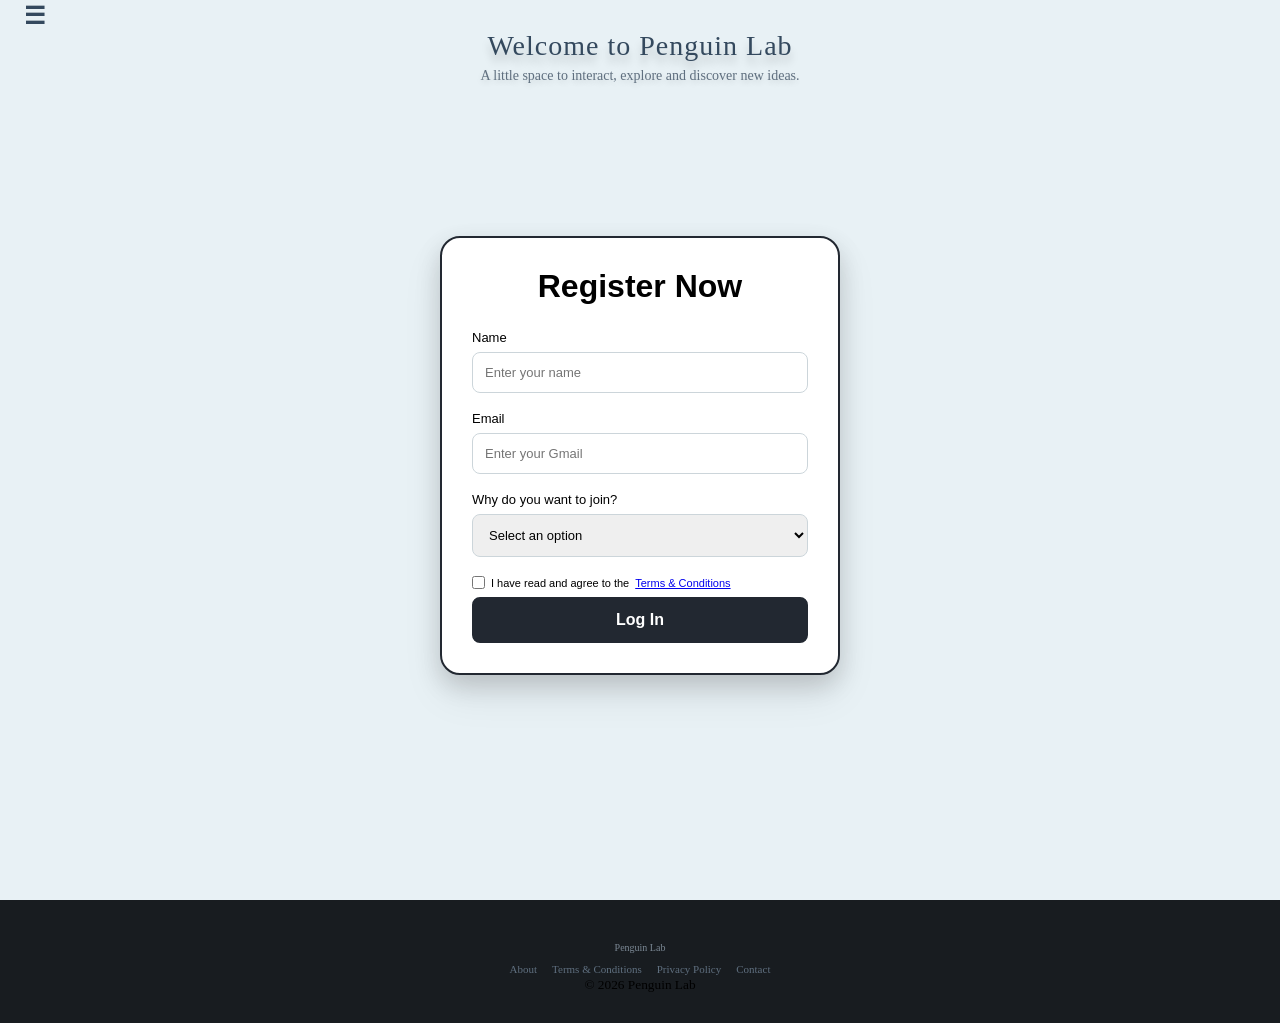
==== commit 4723ccf9: "Update index.html" ====
--- a/index.html
+++ b/index.html
@@ -143,7 +143,7 @@
 
       <!-- SUBMIT -->
       <button type="submit">
-        Submit
+        Log In
       </button>
 
     </form>
@@ -295,7 +295,7 @@
           <div class="slide">
 
             <img
-              src="images/image1.jpg"
+              src="image1.jpg"
               alt="A glimpse into the natural world"
             >
 
@@ -306,7 +306,7 @@
           <div class="slide">
 
             <img
-              src="images/image2.jpg"
+              src="image2.jpg"
               alt="A glimpse into the natural world"
             >
 
@@ -317,7 +317,7 @@
           <div class="slide">
 
             <img
-              src="images/image3.jpg"
+              src="image3.jpg"
               alt="A glimpse into language and culture"
             >
 
@@ -328,7 +328,7 @@
           <div class="slide">
 
             <img
-              src="images/image4.jpg"
+              src="image4.jpg"
               alt="Antikythera mechanism"
             >
 
@@ -339,7 +339,7 @@
           <div class="slide">
 
             <img
-              src="images/image5.jpg"
+              src="image5.jpg"
               alt="A glimpse inside Penguin Lab"
             >
 
@@ -350,7 +350,7 @@
           <div class="slide">
 
             <img
-              src="images/image1.jpg"
+              src="image1.jpg"
               alt="A glimpse into the natural world"
             >
 
@@ -383,7 +383,7 @@
           <!-- NATURE -->
    <div class="discovery-card">
 
-    <img src="images/image1.jpg"
+    <img src="image1.jpg"
              alt="A mysterious cave"
             >
 
@@ -419,7 +419,7 @@
           <div class="discovery-card">
 
             <img
-              src="images/image5.jpg"
+              src="image5.jpg"
               alt="Language and culture"
             >
 
@@ -455,7 +455,7 @@
           <div class="discovery-card">
 
             <img
-              src="images/image2.jpg"
+              src="image2.jpg"
               alt="The Antikythera mechanism"
             >
 
@@ -486,7 +486,7 @@
 
           </div>
     <div class="discovery-card">
-  <img src="images/image3.jpg" alt="A hidden place">
+  <img src="image3.jpg" alt="A hidden place">
 
   <div class="discovery-info">
     <h3>Hidden Places</h3>
@@ -508,7 +508,7 @@
 
 
 <div class="discovery-card">
-  <img src="images/image4.jpg" alt="The human mind">
+  <img src="image4.jpg" alt="The human mind">
 
   <div class="discovery-info">
     <h3>Human Mind</h3>
@@ -640,4 +640,4 @@
   <script src="script.js"></script>
 
 </body>
-</html>+</html>
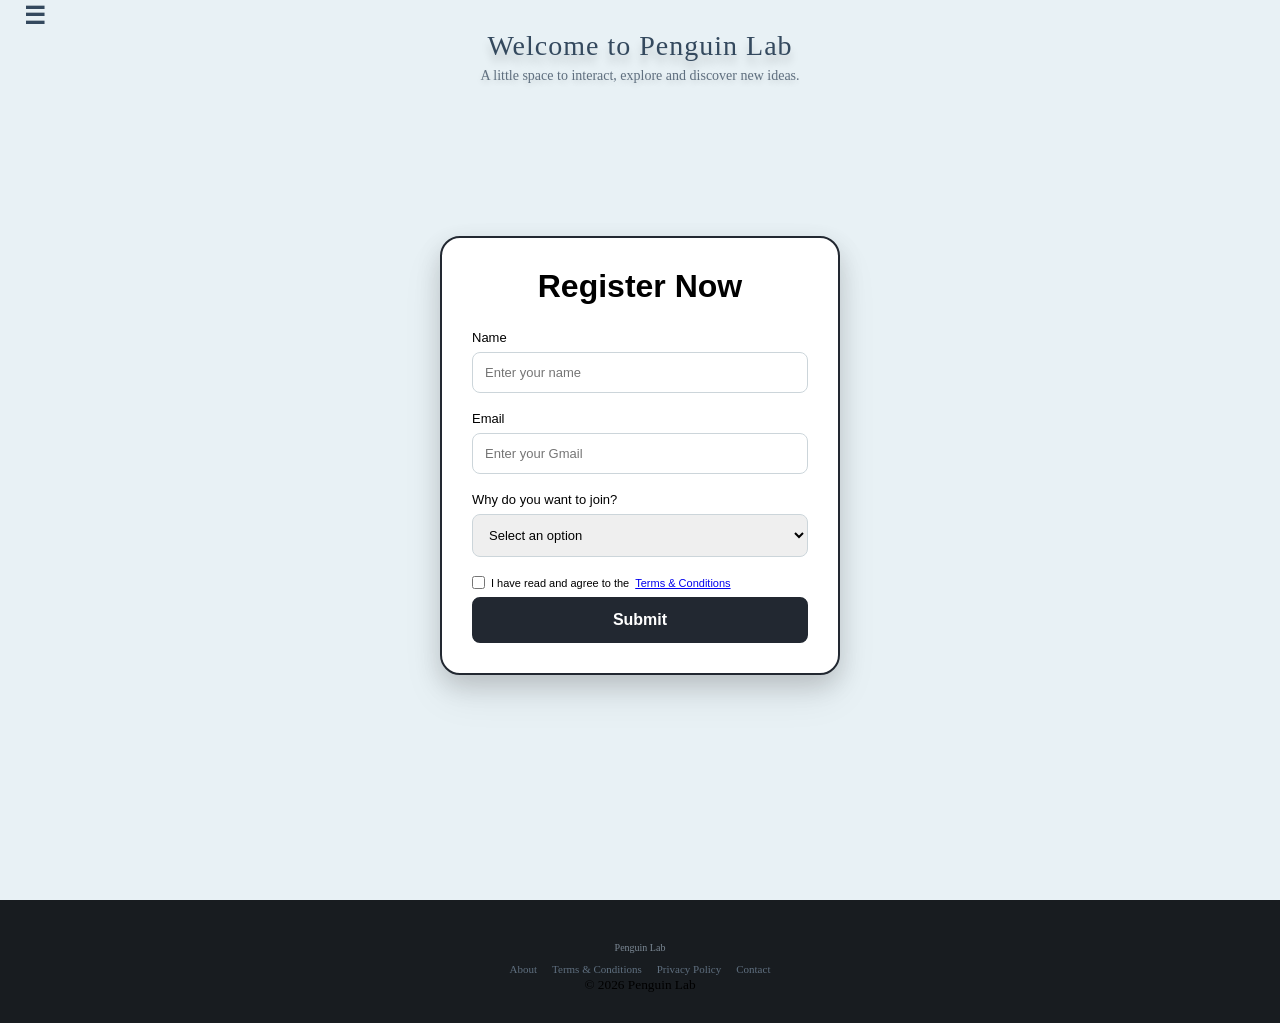
==== commit 18faf0fe: "Update index.html" ====
--- a/index.html
+++ b/index.html
@@ -143,7 +143,7 @@
 
       <!-- SUBMIT -->
       <button type="submit">
-        Log In
+        Submit
       </button>
 
     </form>
